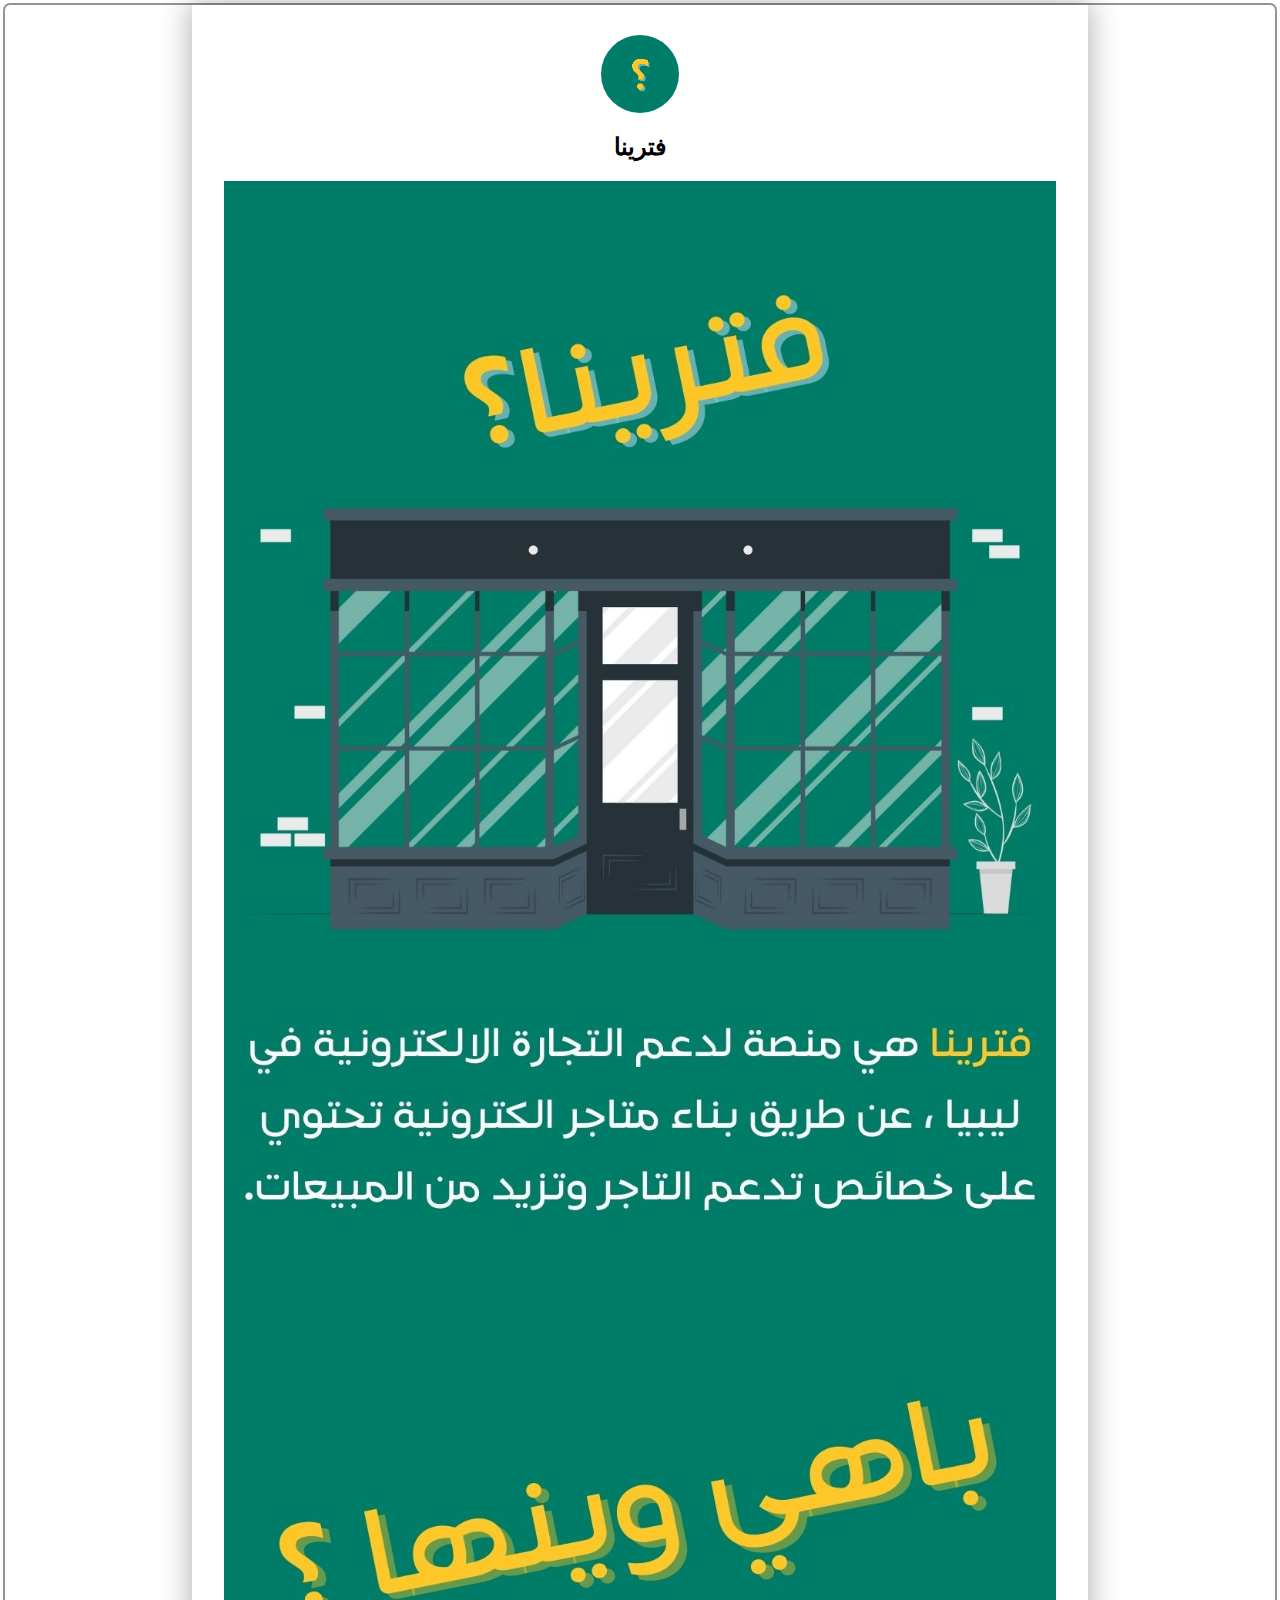
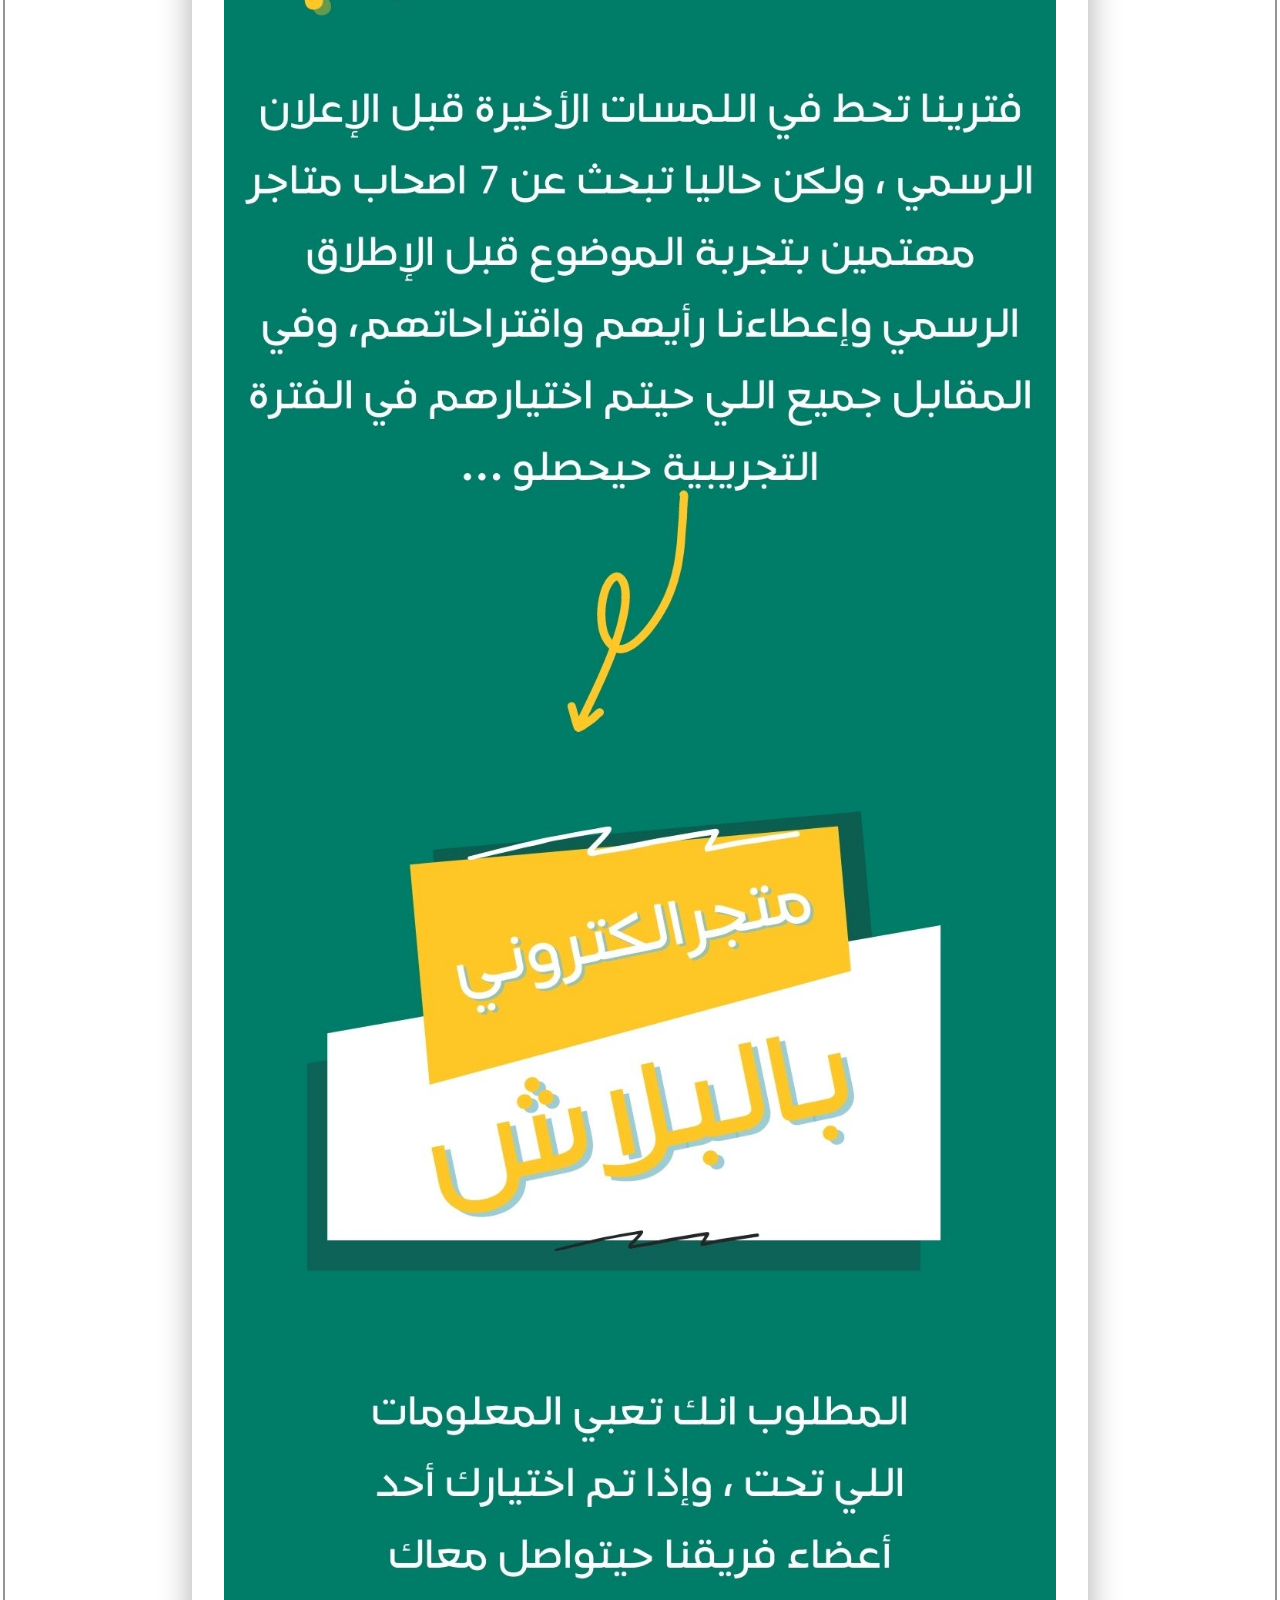
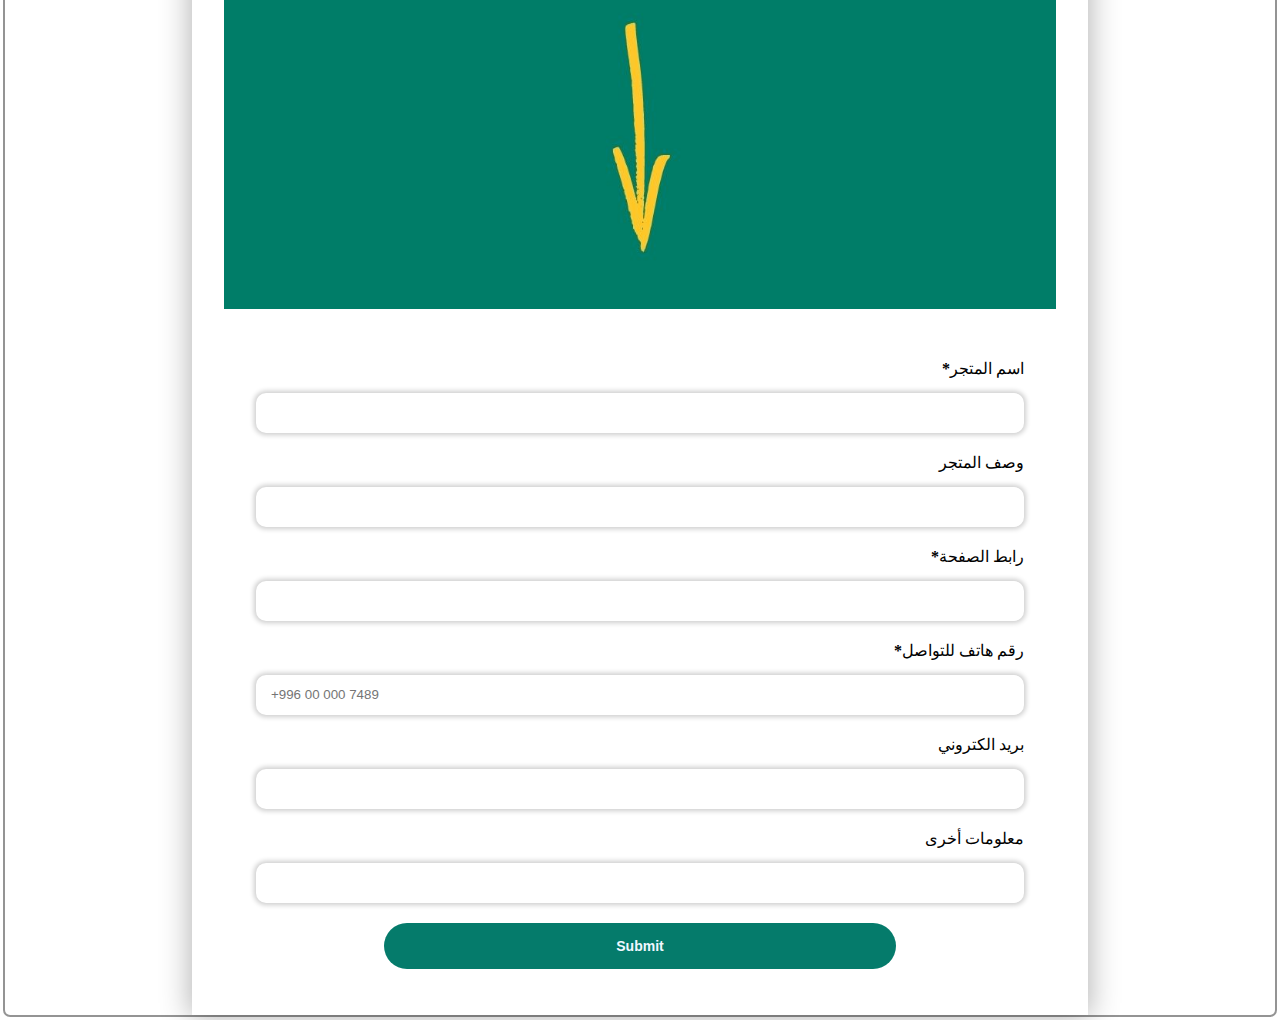
==== index.html @ bf94ed8f "width scale changed" ====
<html dir="rtl" lang="ar">
	<head>
		<meta charset="UTF-8" />
		<meta http-equiv="X-UA-Compatible" content="IE=edge" />
		<meta name="viewport" content="width=device-width, initial-scale=1.0" />
		<link rel="stylesheet" href="form.css" />
		<!-- <script src="form.js"></script> -->
		<title>from</title>
	</head>
	<body>
		<div class="general-layout">
			<div class="main-container">
				<img
					src="./resources/form-avatar.png"
					width="78px"
					alt="question-mark-image"
				/>
				<h2>فترينا</h2>
				<img
					src="./resources/سهّل حياة زبونك (3).jpg"
					id="about-image"
					alt="vitrina-about"
				/>
				<div class="form-container">
					<form id="store-form">
						<label for="store-name">اسم المتجر*</label><br />
						<input
							type="text"
							id="store-name"
							name="store-name"
							required
						/><br />

						<label for="store-description">وصف المتجر</label><br />
						<input
							type="text"
							id="store-description"
							name="store-description"
						/><br />

						<label for="store-link">رابط الصفحة*</label><br />
						<input
							type="text"
							id="store-link"
							name="store-link"
							required
						/><br />

						<label for="contact-number">رقم هاتف للتواصل*</label><br />
						<input
							type="tel"
							id="contact-number"
							name="contact-number"
							pattern="[+]{1}[0-9]{11,14}"
							placeholder="+996 00 000 7489"
							required
						/><br />

						<label for="Email">بريد الكتروني</label><br />
						<input type="text" id="Email" name="Email" /><br />

						<label for="other-info">معلومات أخرى</label><br />
						<input type="text" id="other-info" name="other-info" /><br />
						<div class="form-button-container">
							<button type="submit">Submit</button>
						</div>
					</form>
				</div>
			</div>
		</div>
	</body>
	<script src="index.js"></script>
</html>
---- form.css ----
body {
	margin: 0;
	padding: 0;
}

.general-layout {
	margin: 5px;
	border-radius: 5px;
	max-width: calc(100vw - 10px);
	min-height: calc(100vh - 10px);
	min-width: calc(100vw - 30px);
	box-shadow: 0px 0px 0px 2px rgba(0, 0, 0, 0.42);
	-webkit-box-shadow: 0px 0px 0px 2px rgba(0, 0, 0, 0.42);
	-moz-box-shadow: 0px 0px 0px 2px rgba(0, 0, 0, 0.42);
	display: flex;
	justify-content: center;
	align-items: center;
}

.main-container {
	width: 70vw;
	display: flex;
	flex-direction: column;
	justify-content: center;
	align-items: center;

	box-shadow: 0px 0px 28px 2px rgba(0, 0, 0, 0.3);
	-webkit-box-shadow: 0px 0px 28px 2px rgba(0, 0, 0, 0.3);
	-moz-box-shadow: 0px 0px 28px 2px rgba(0, 0, 0, 0.3);
	padding: 30px 0;
}

.main-container img:first-child {
	border-radius: 50%;
}
#about-image {
	width: 65vw;
}

.form-container {
	margin-top: 50px;
	width: 60vw;
}

.form-button-container {
	width: 100%;
	display: flex;
	flex-direction: column;
	justify-content: center;
	align-items: center;
}
.form-button-container button {
	border-radius: 25px;
	font-weight: 600;
	font-size: 14px;
}

.form-container form label {
	font-weight: 550;
}
.form-container form input {
	margin-bottom: 20px;
	margin-top: 15px;
	width: 100%;
	padding: 5px 15px;
	height: 40px;
	border: none;
	box-shadow: 0px 0px 5px 2px rgba(0, 0, 0, 0.2);
	-webkit-box-shadow: 0px 0px 5px 2px rgba(0, 0, 0, 0.2);
	-moz-box-shadow: 0px 0px 5px 2px rgba(0, 0, 0, 0.2);
	border-radius: 10px;
}

.form-container button {
	color: aliceblue;
	background-color: #057b6b;
	width: 40vw;
	padding: 15px 0;
	align-self: center;
	border: none;
}
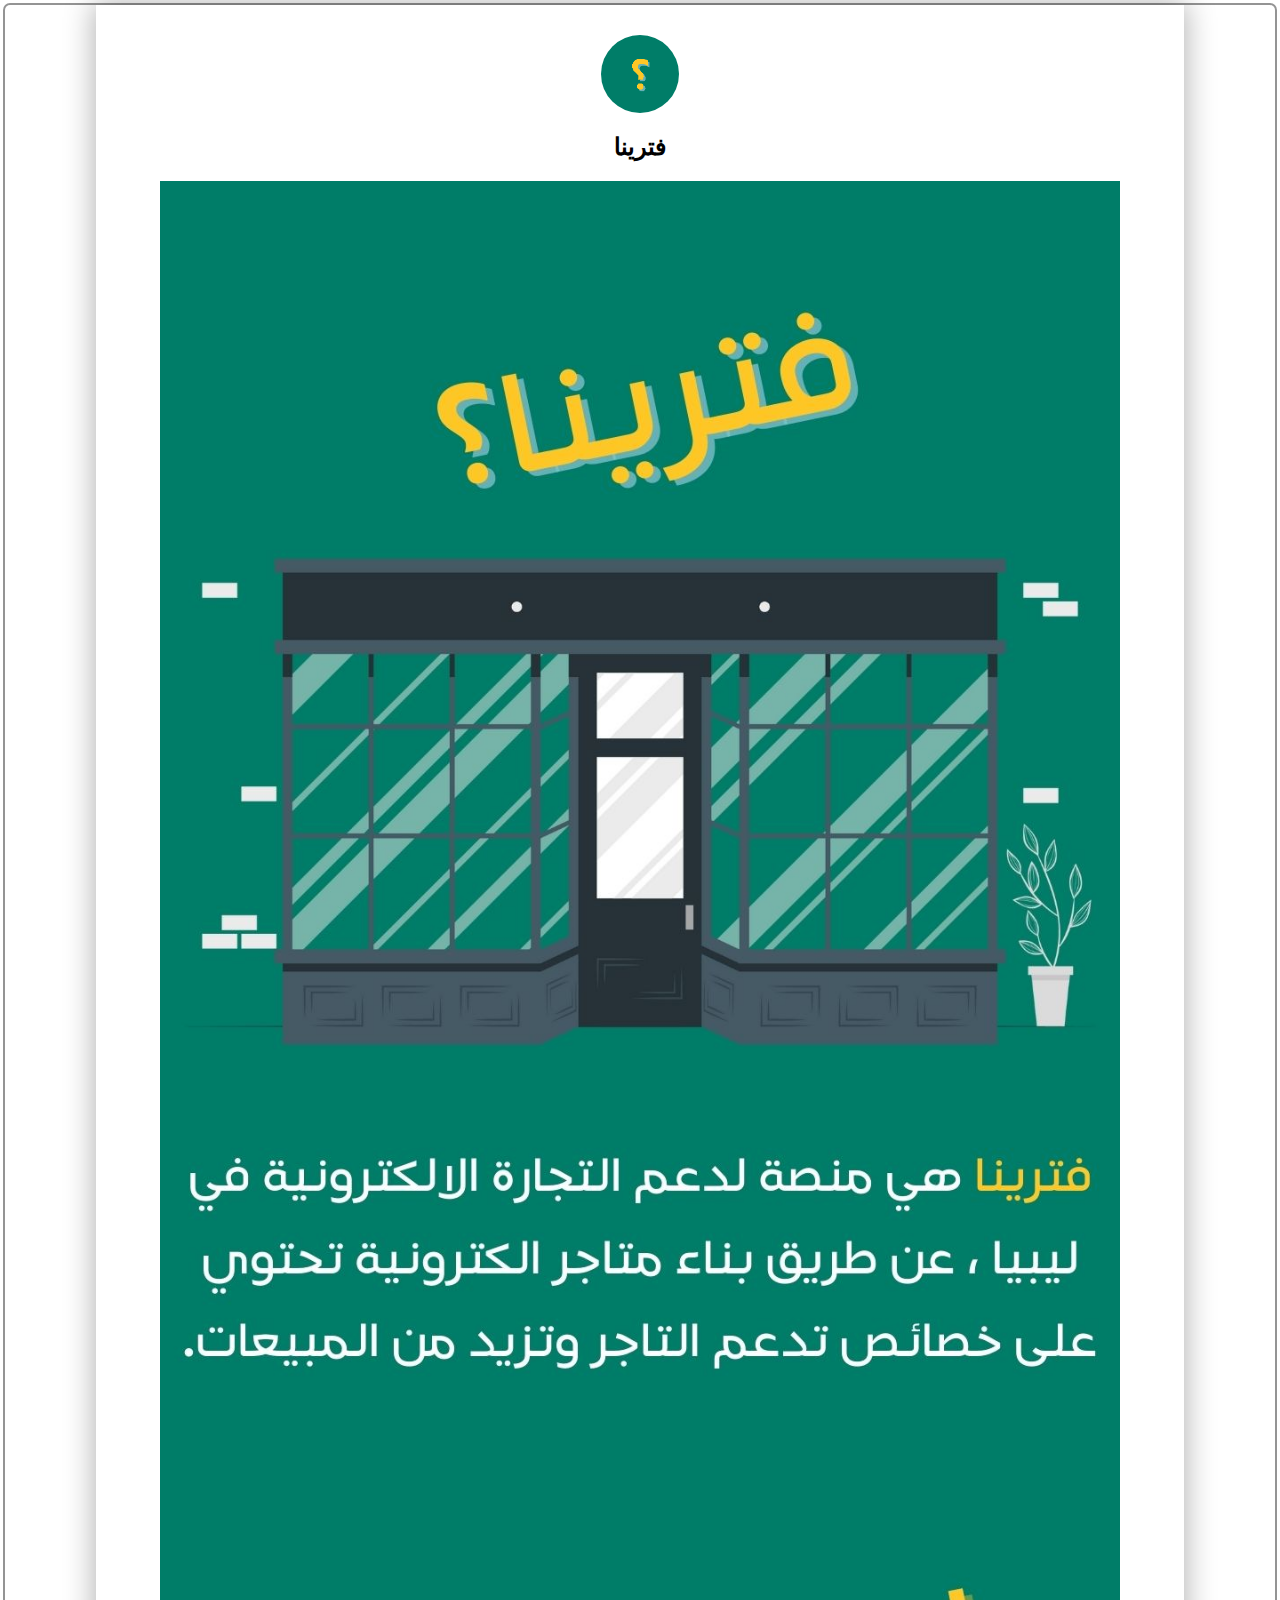
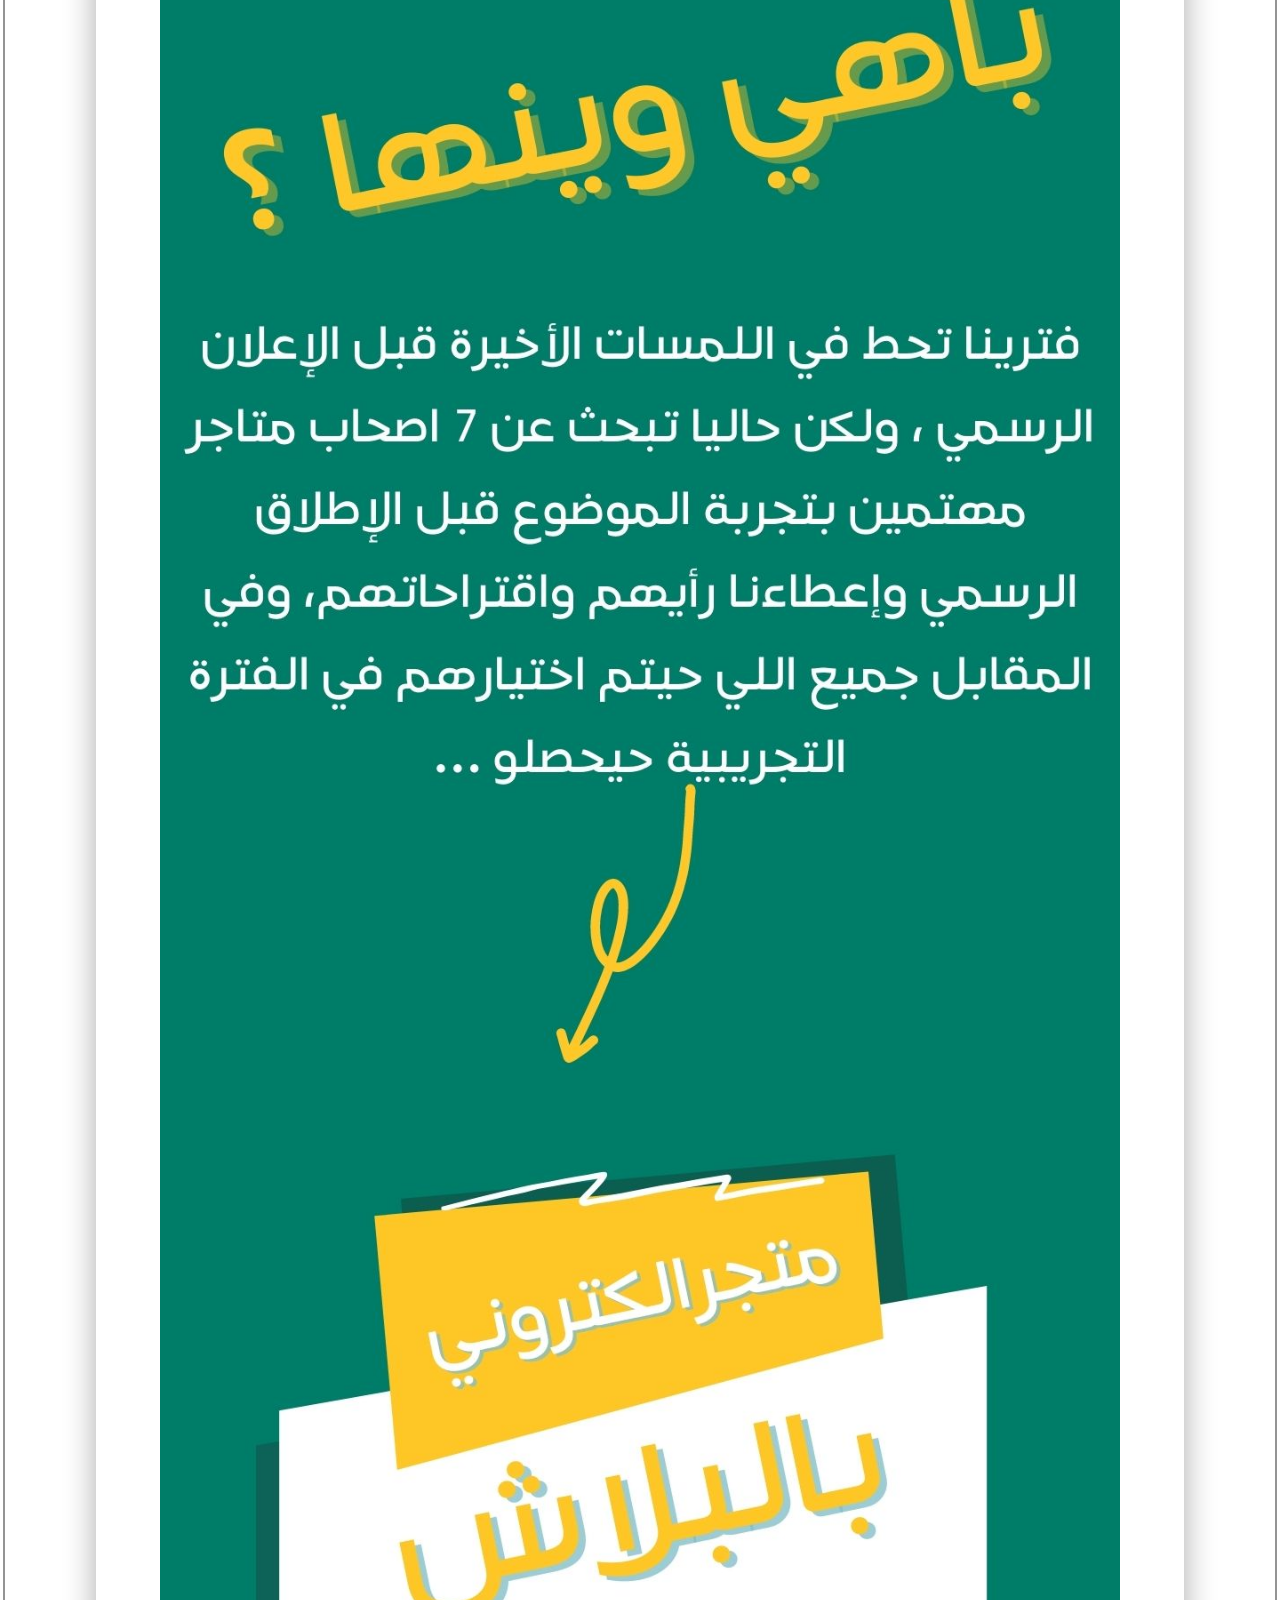
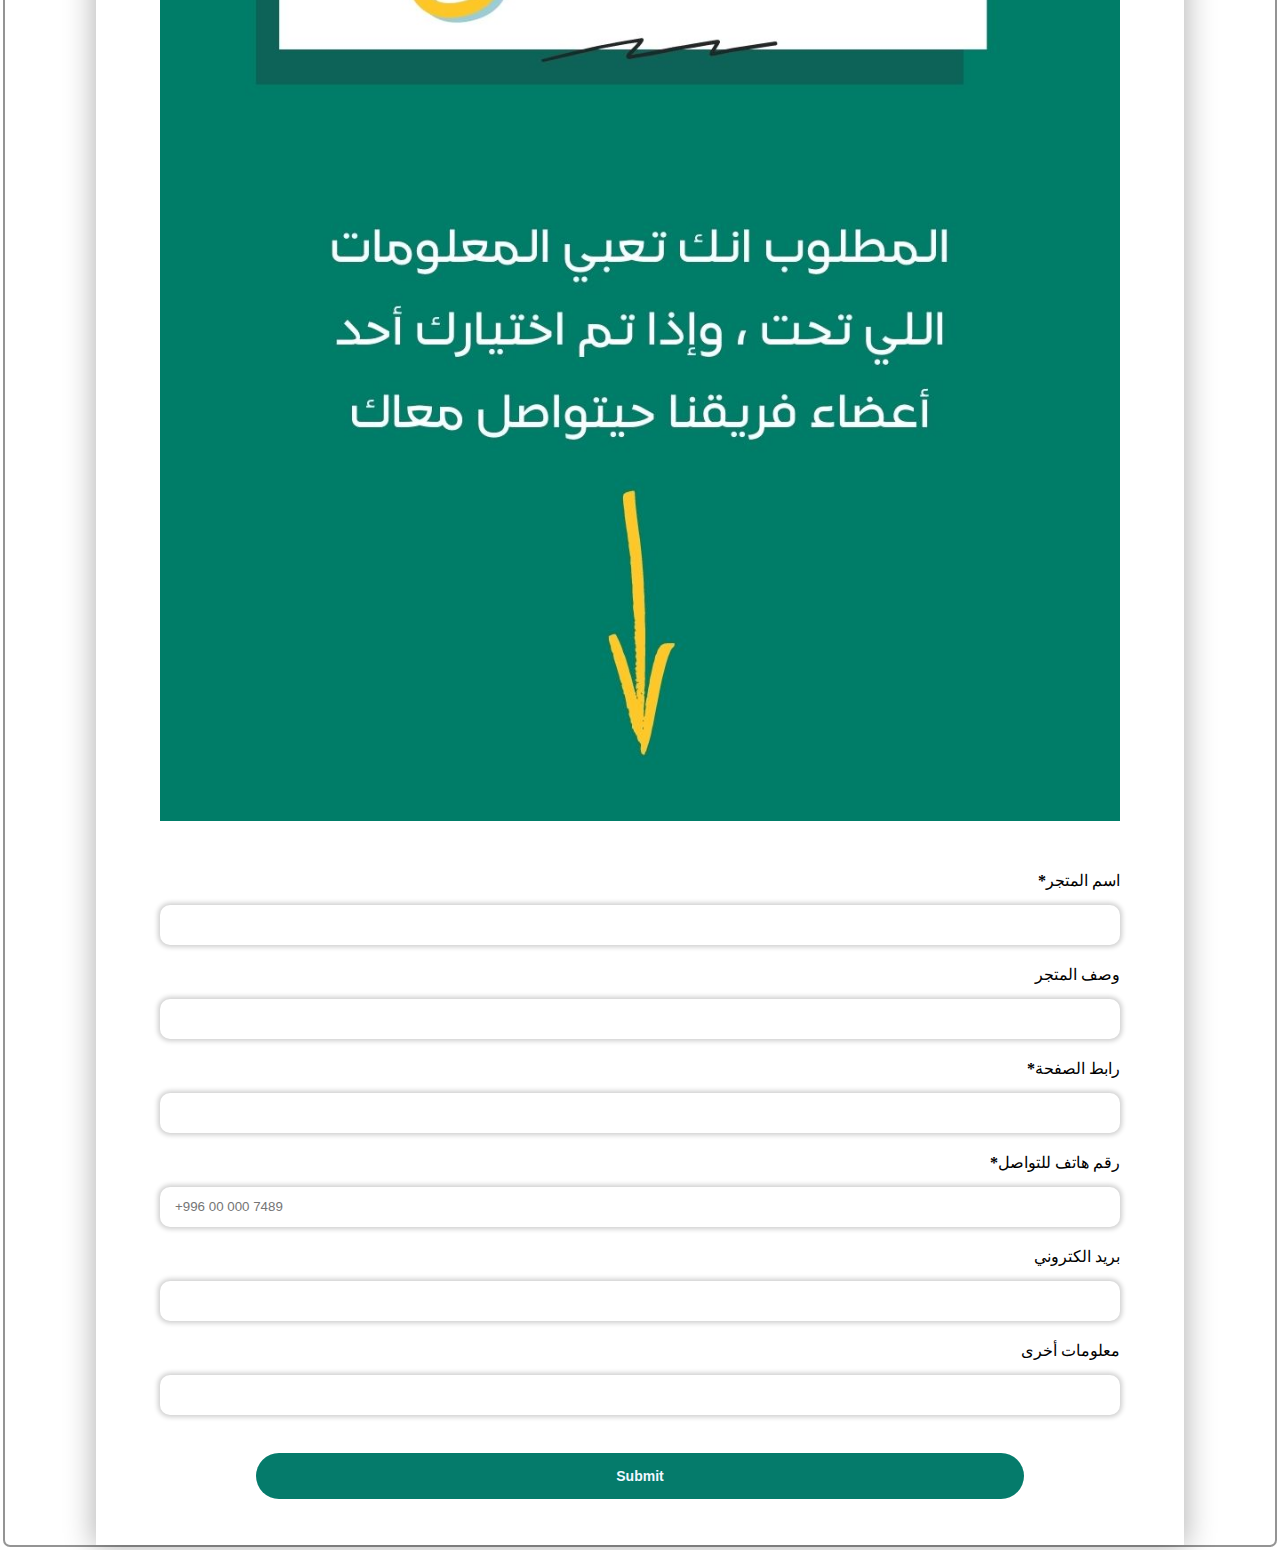
==== commit 78b15b42: "document name changed" ====
--- a/index.html
+++ b/index.html
@@ -5,7 +5,7 @@
 		<meta name="viewport" content="width=device-width, initial-scale=1.0" />
 		<link rel="stylesheet" href="form.css" />
 		<!-- <script src="form.js"></script> -->
-		<title>from</title>
+		<title>Form</title>
 	</head>
 	<body>
 		<div class="general-layout">
--- a/form.css
+++ b/form.css
@@ -18,7 +18,7 @@
 }
 
 .main-container {
-	width: 70vw;
+	width: 85vw;
 	display: flex;
 	flex-direction: column;
 	justify-content: center;
@@ -34,17 +34,18 @@
 	border-radius: 50%;
 }
 #about-image {
-	width: 65vw;
+	width: 75vw;
 }
 
 .form-container {
 	margin-top: 50px;
-	width: 60vw;
+	width: 75vw;
 }
 
 .form-button-container {
 	width: 100%;
 	display: flex;
+	padding-top: 2vh;
 	flex-direction: column;
 	justify-content: center;
 	align-items: center;
@@ -74,7 +75,7 @@
 .form-container button {
 	color: aliceblue;
 	background-color: #057b6b;
-	width: 40vw;
+	width: 60vw;
 	padding: 15px 0;
 	align-self: center;
 	border: none;
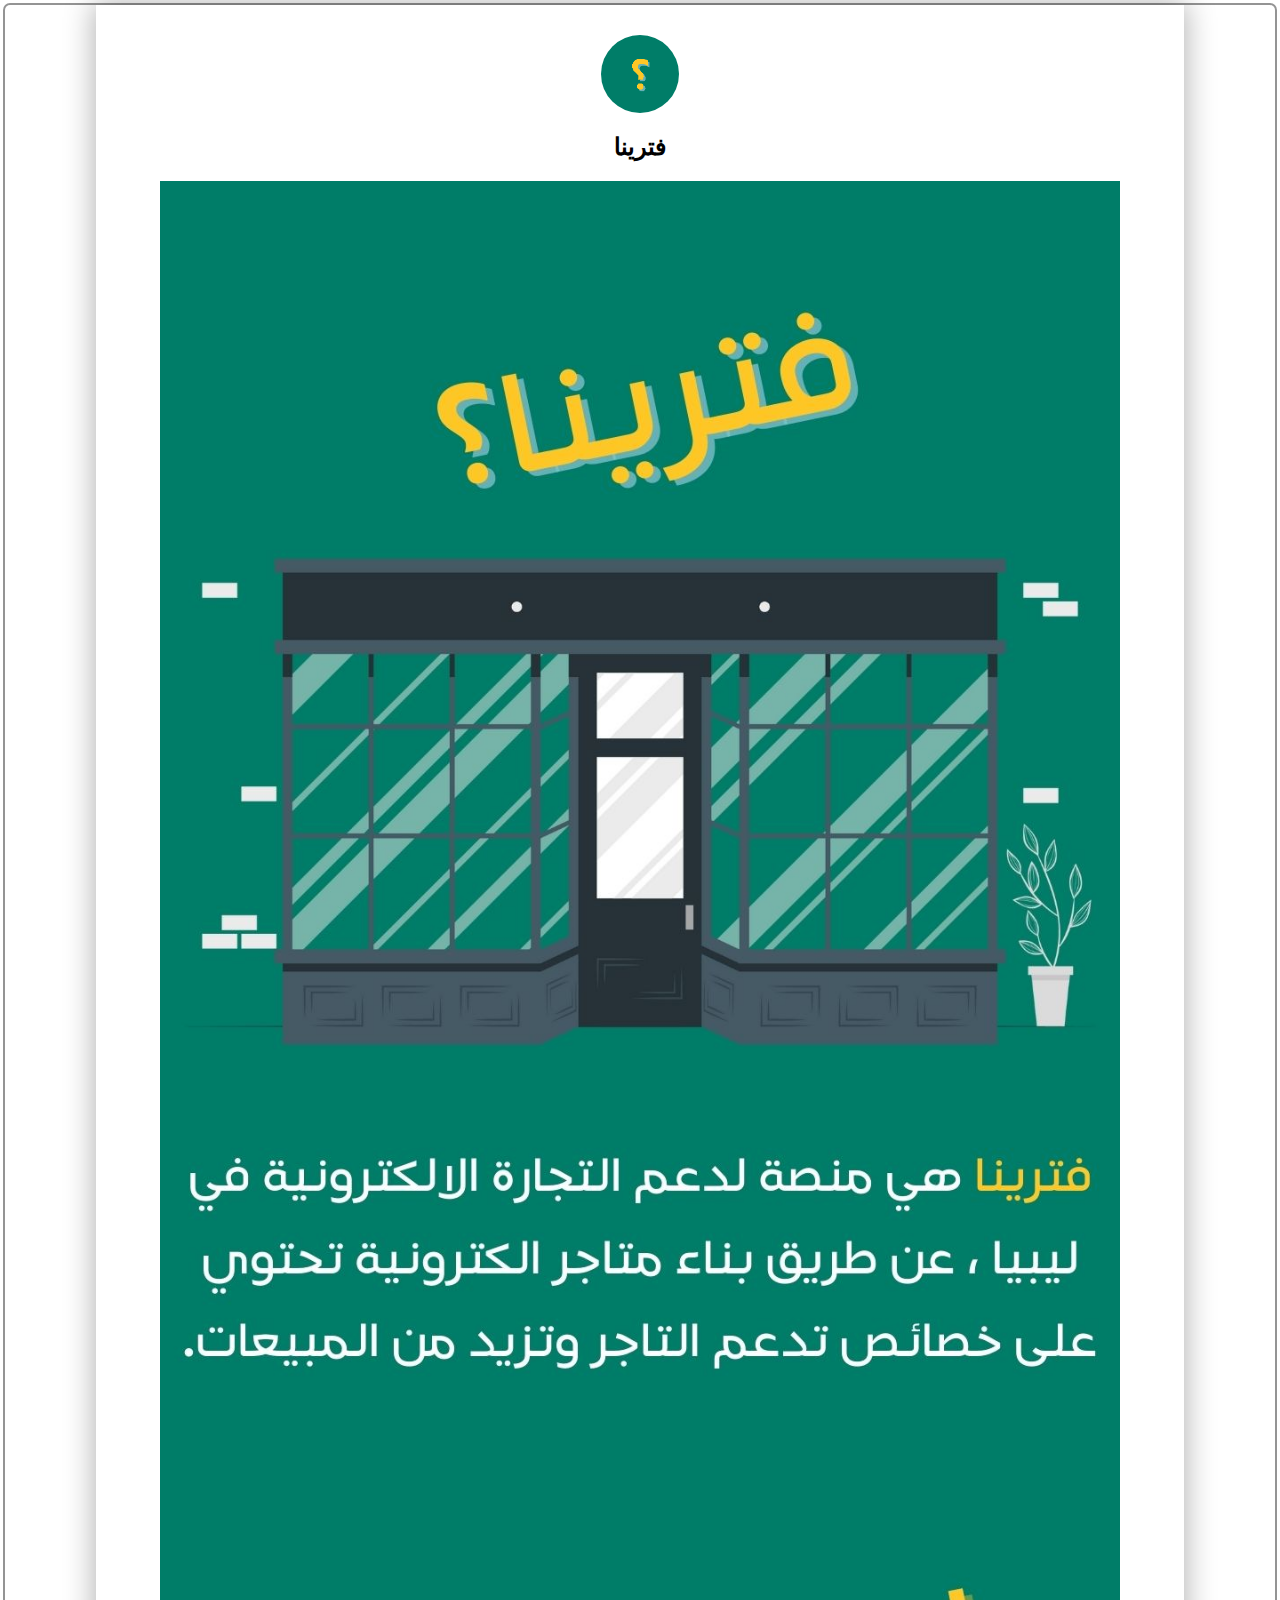
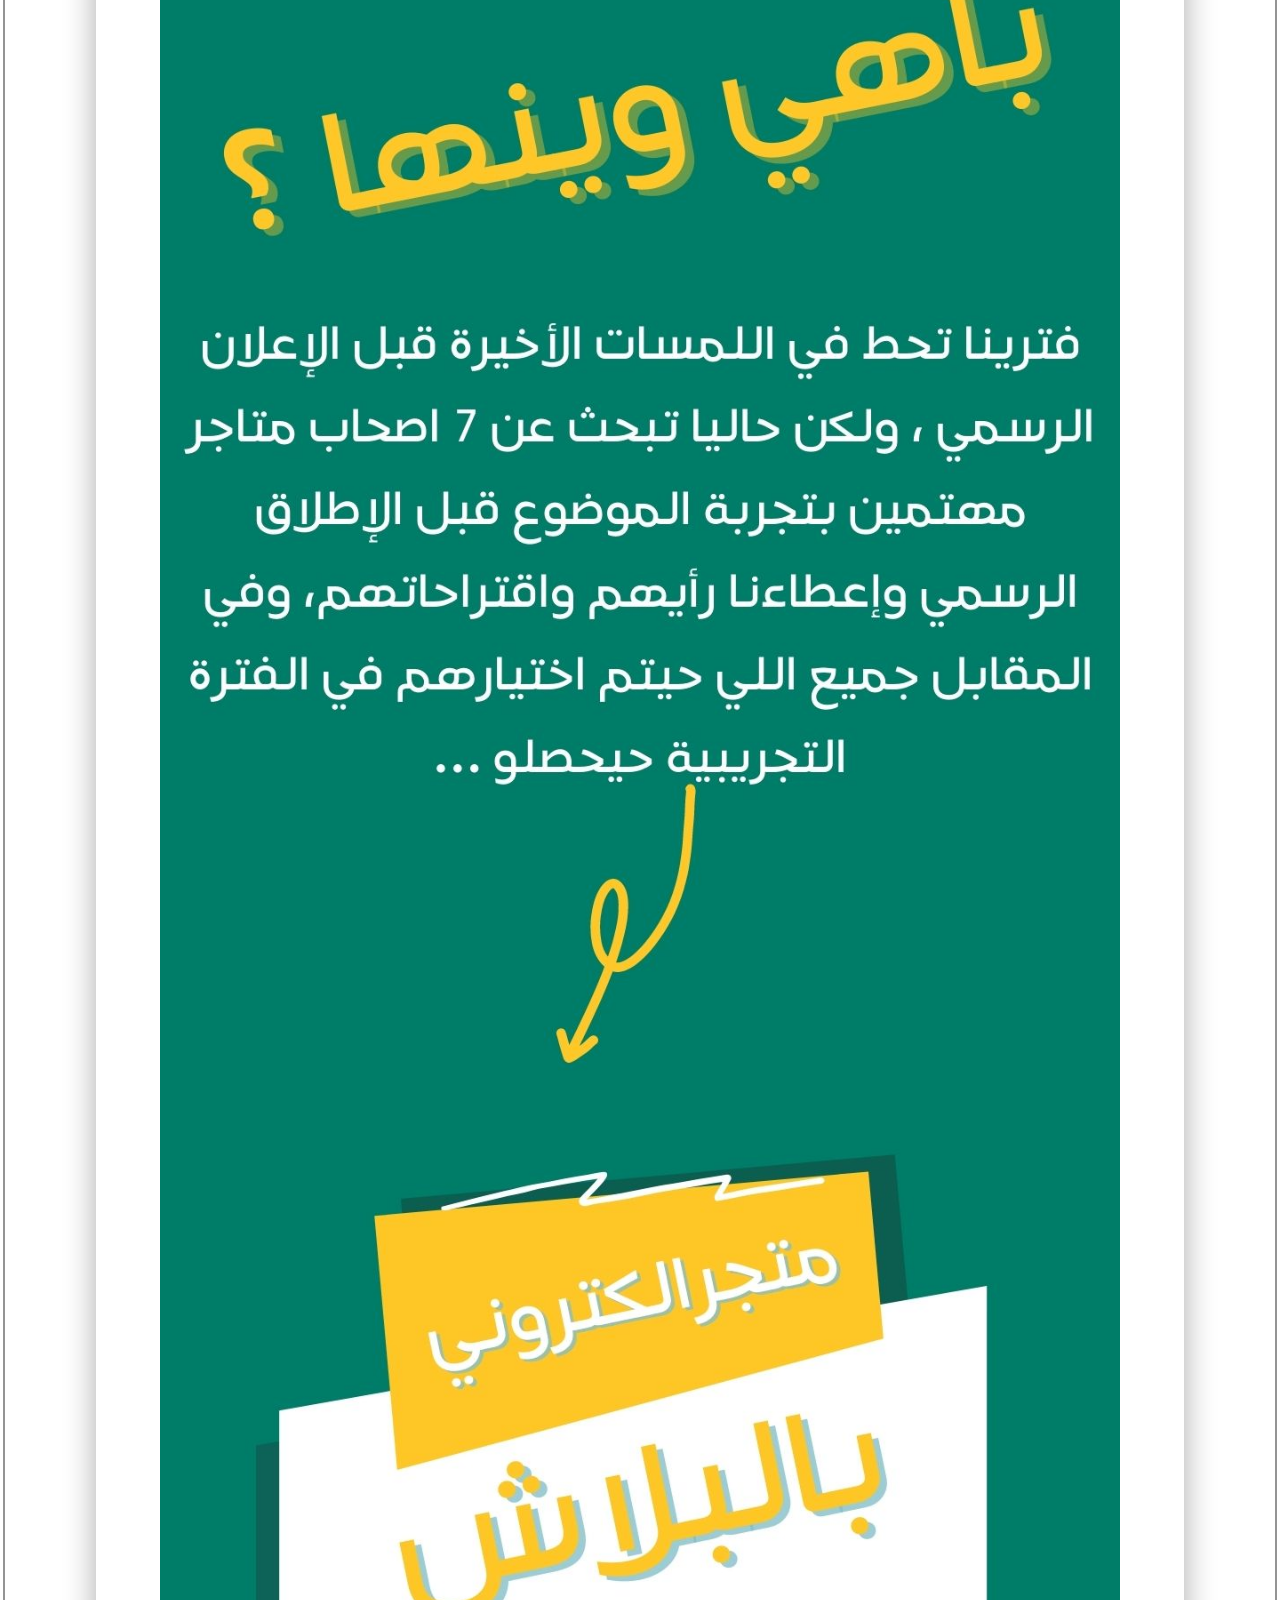
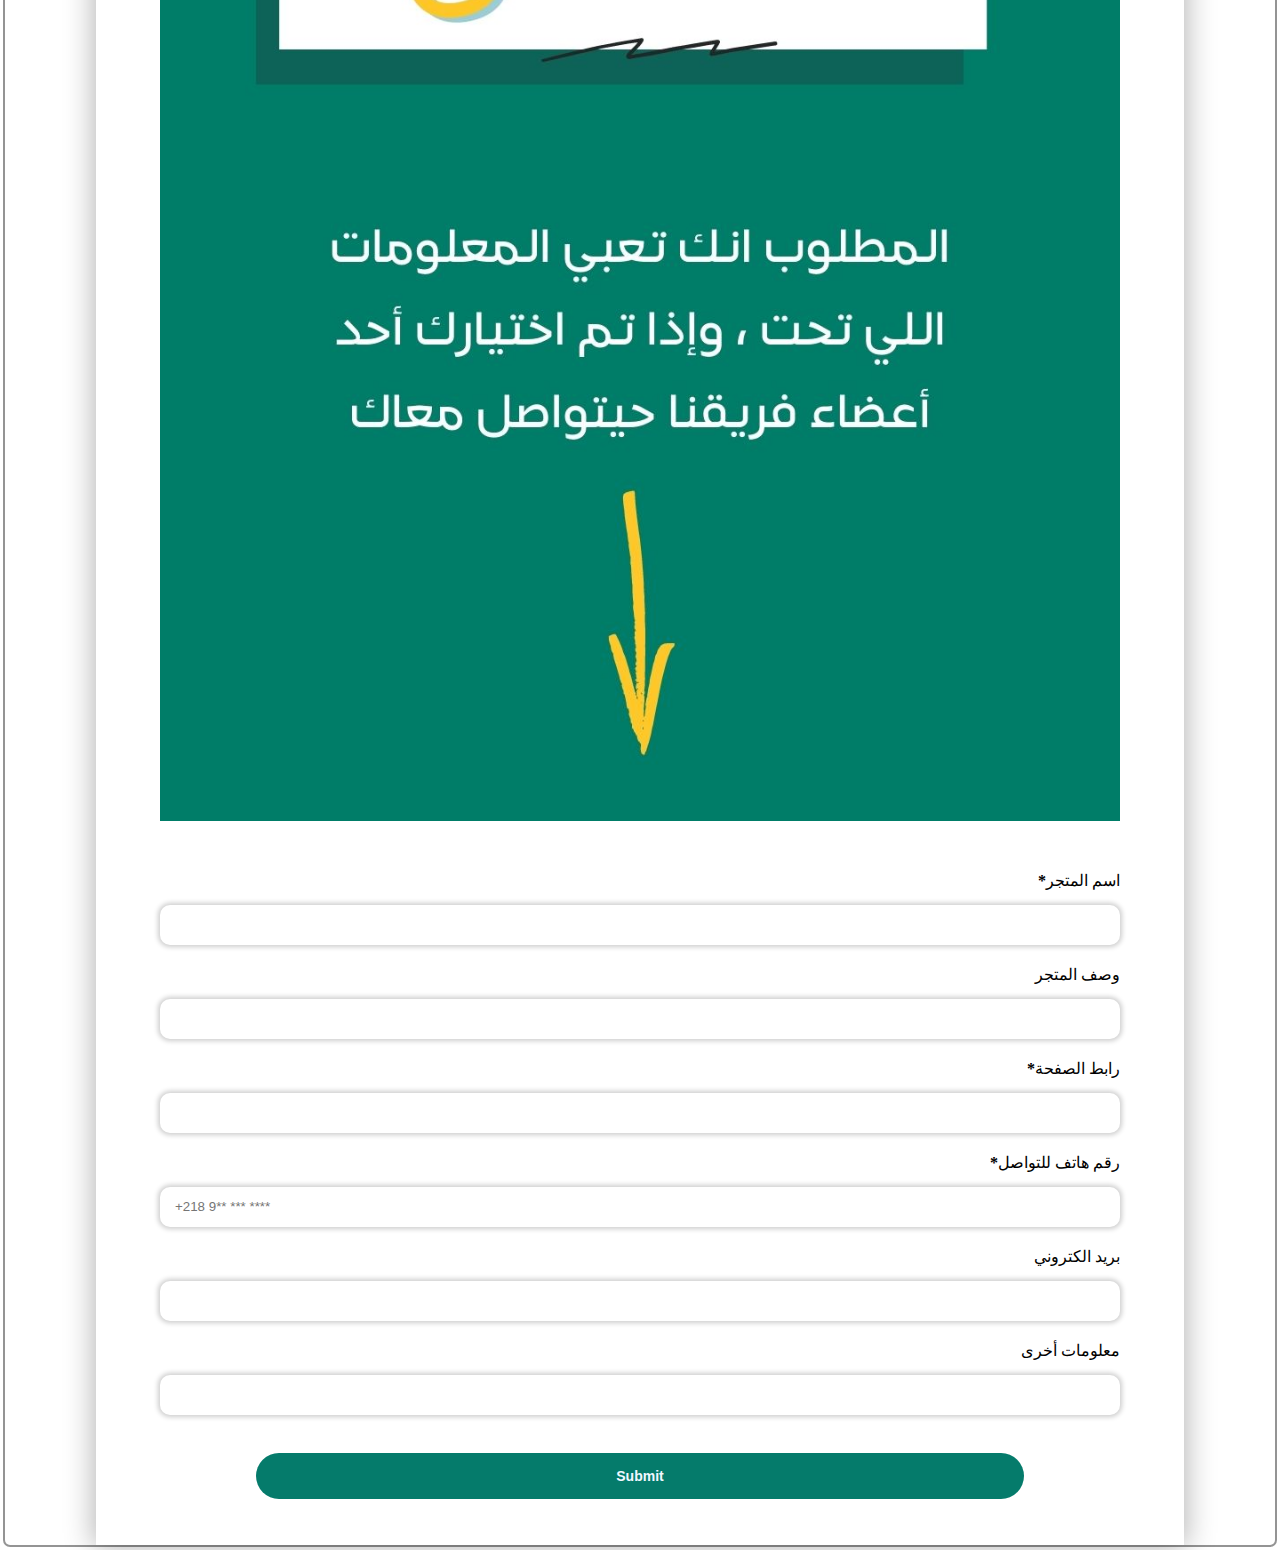
==== commit 88d1f495: "phone number placeholder changed" ====
--- a/index.html
+++ b/index.html
@@ -52,7 +52,7 @@
 							id="contact-number"
 							name="contact-number"
 							pattern="[+]{1}[0-9]{11,14}"
-							placeholder="+996 00 000 7489"
+							placeholder="+218 9** *** ****"
 							required
 						/><br />
 
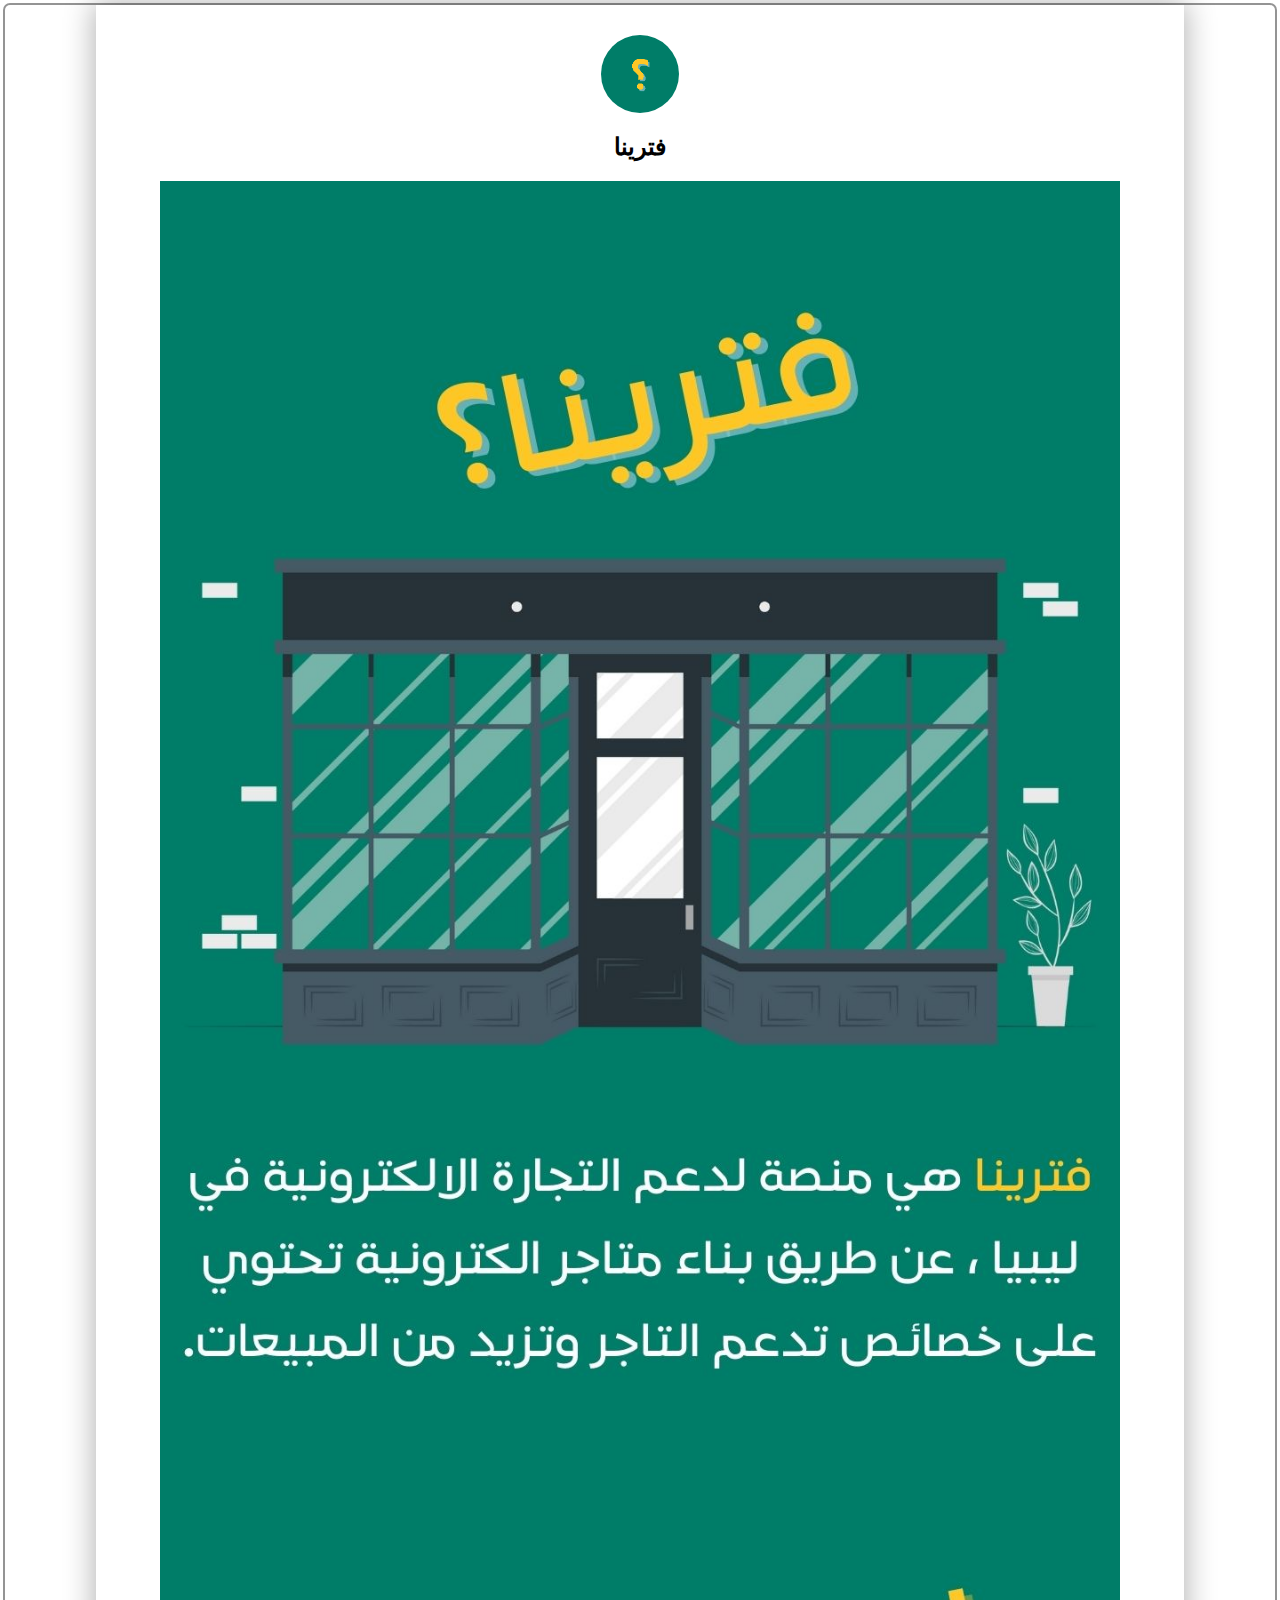
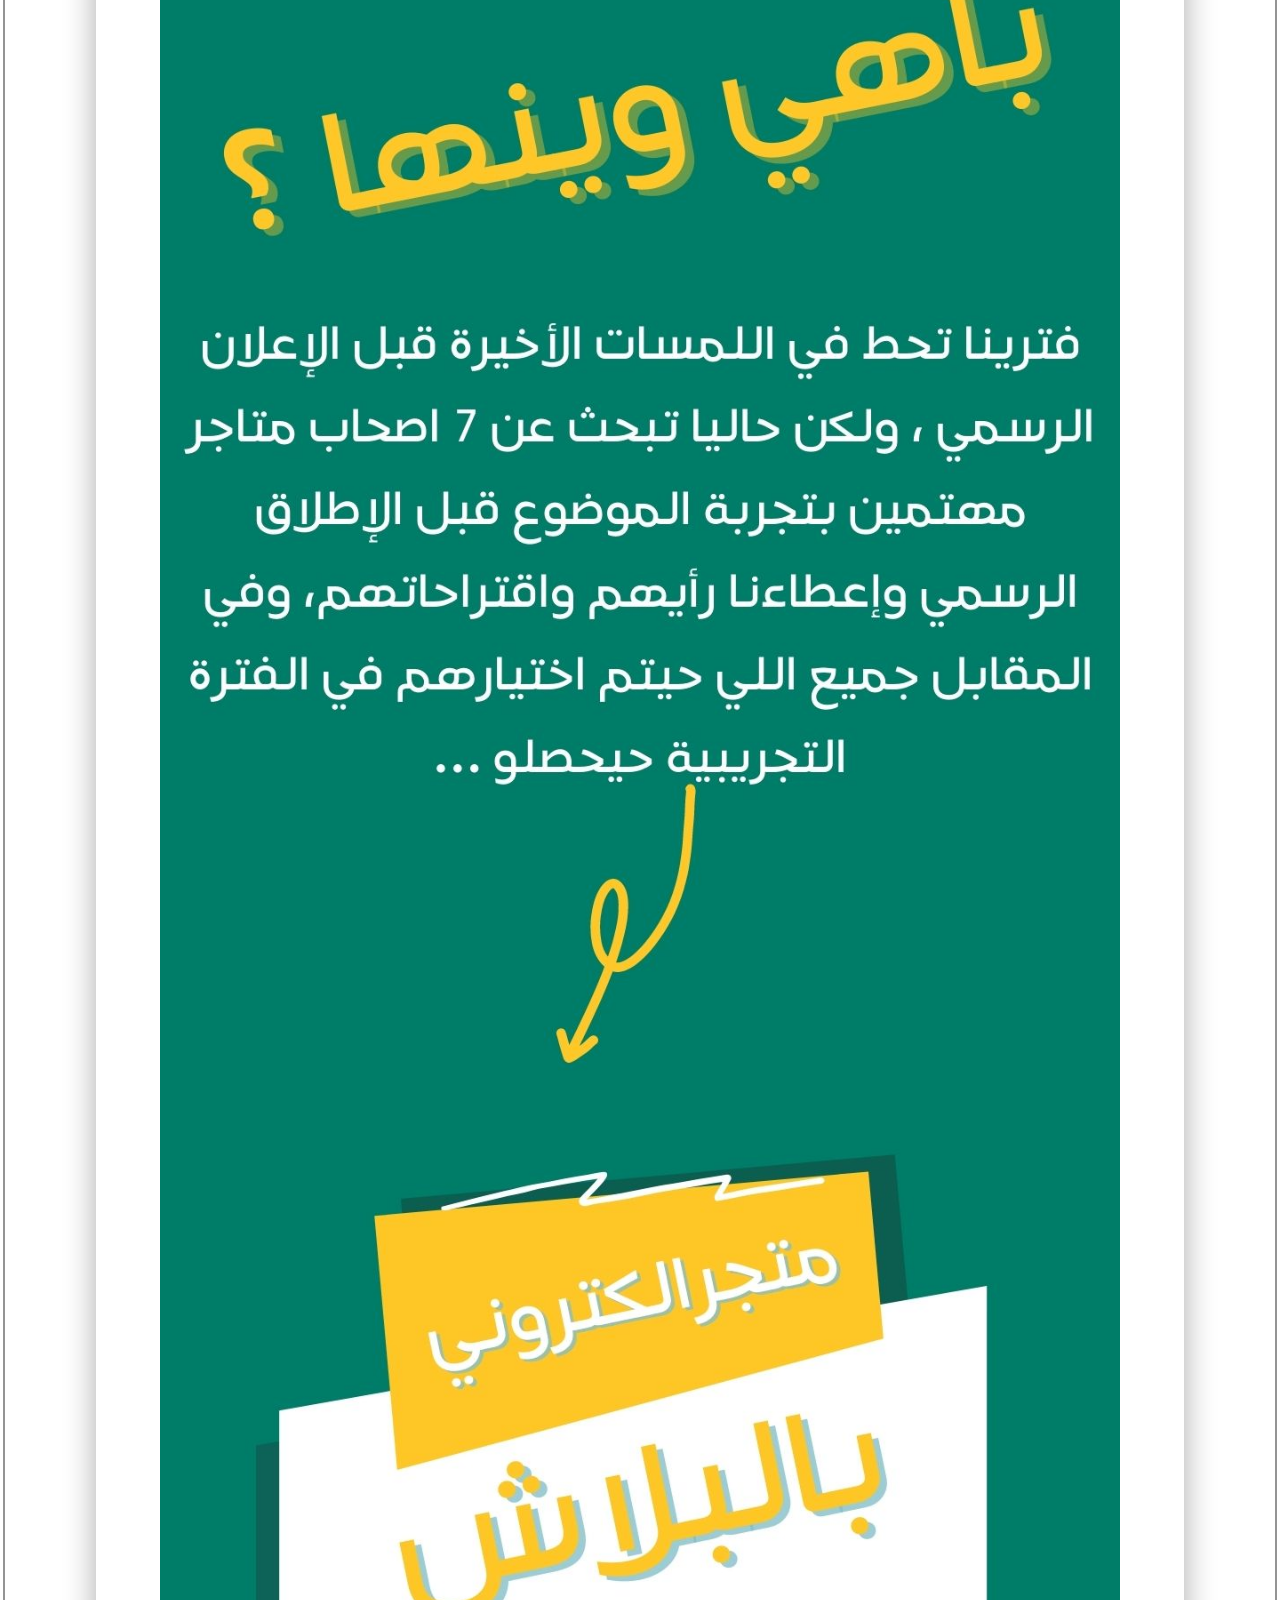
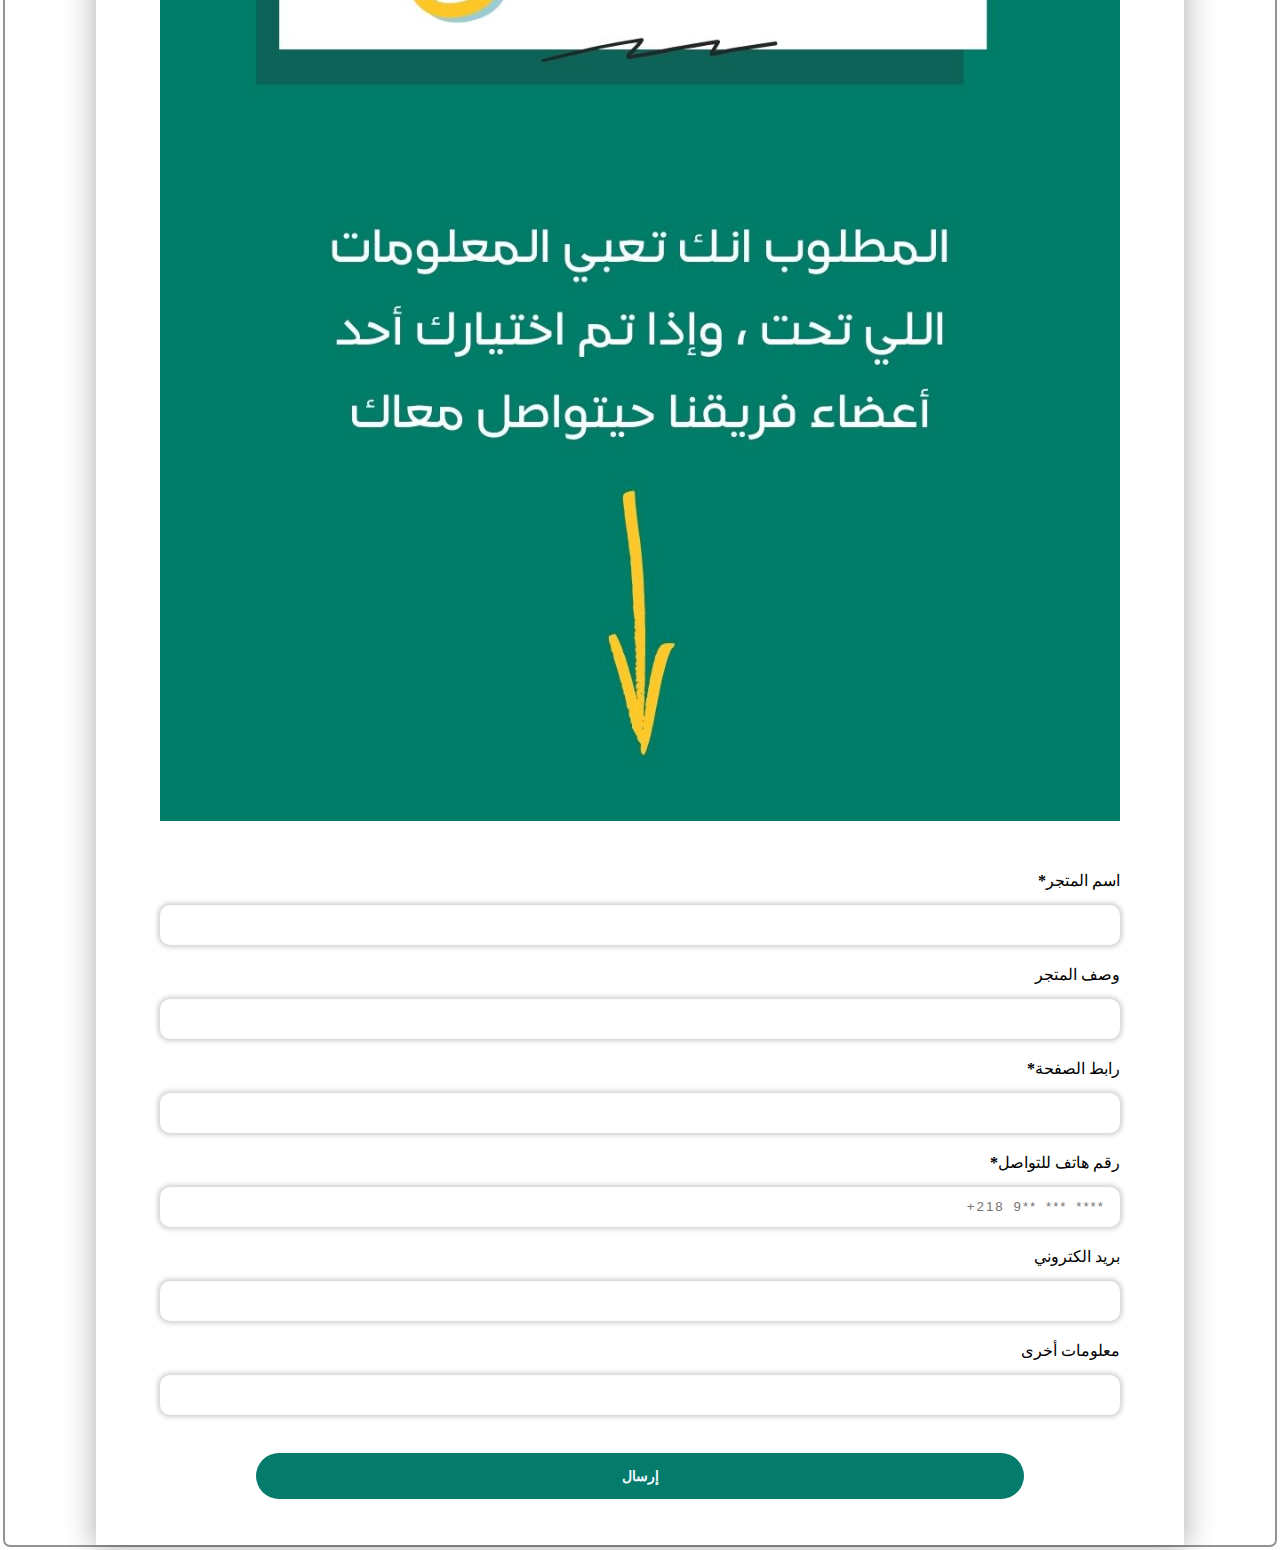
==== commit 7baf8cb6: "submit button double click bug fixed + phone number format edited" ====
--- a/index.html
+++ b/index.html
@@ -51,8 +51,9 @@
 							type="tel"
 							id="contact-number"
 							name="contact-number"
-							pattern="[+]{1}[0-9]{11,14}"
+							pattern="[+]{1}[0-9]{3}\s[0-9]{3}\s[0-9]{3}\s[0-9]{4}"
 							placeholder="+218 9** *** ****"
+							dir="ltr"
 							required
 						/><br />
 
@@ -62,7 +63,7 @@
 						<label for="other-info">معلومات أخرى</label><br />
 						<input type="text" id="other-info" name="other-info" /><br />
 						<div class="form-button-container">
-							<button type="submit">Submit</button>
+							<button type="submit" id="submit-btn">إرسال</button>
 						</div>
 					</form>
 				</div>
--- a/form.css
+++ b/form.css
@@ -80,3 +80,16 @@
 	align-self: center;
 	border: none;
 }
+
+#contact-number {
+	text-align: end;
+}
+
+#contact-number::placeholder {
+	text-align: end;
+	word-spacing: 3px;
+	letter-spacing: 2px;
+}
+#contact-number:-ms-input-placeholder {
+	text-align: end;
+}
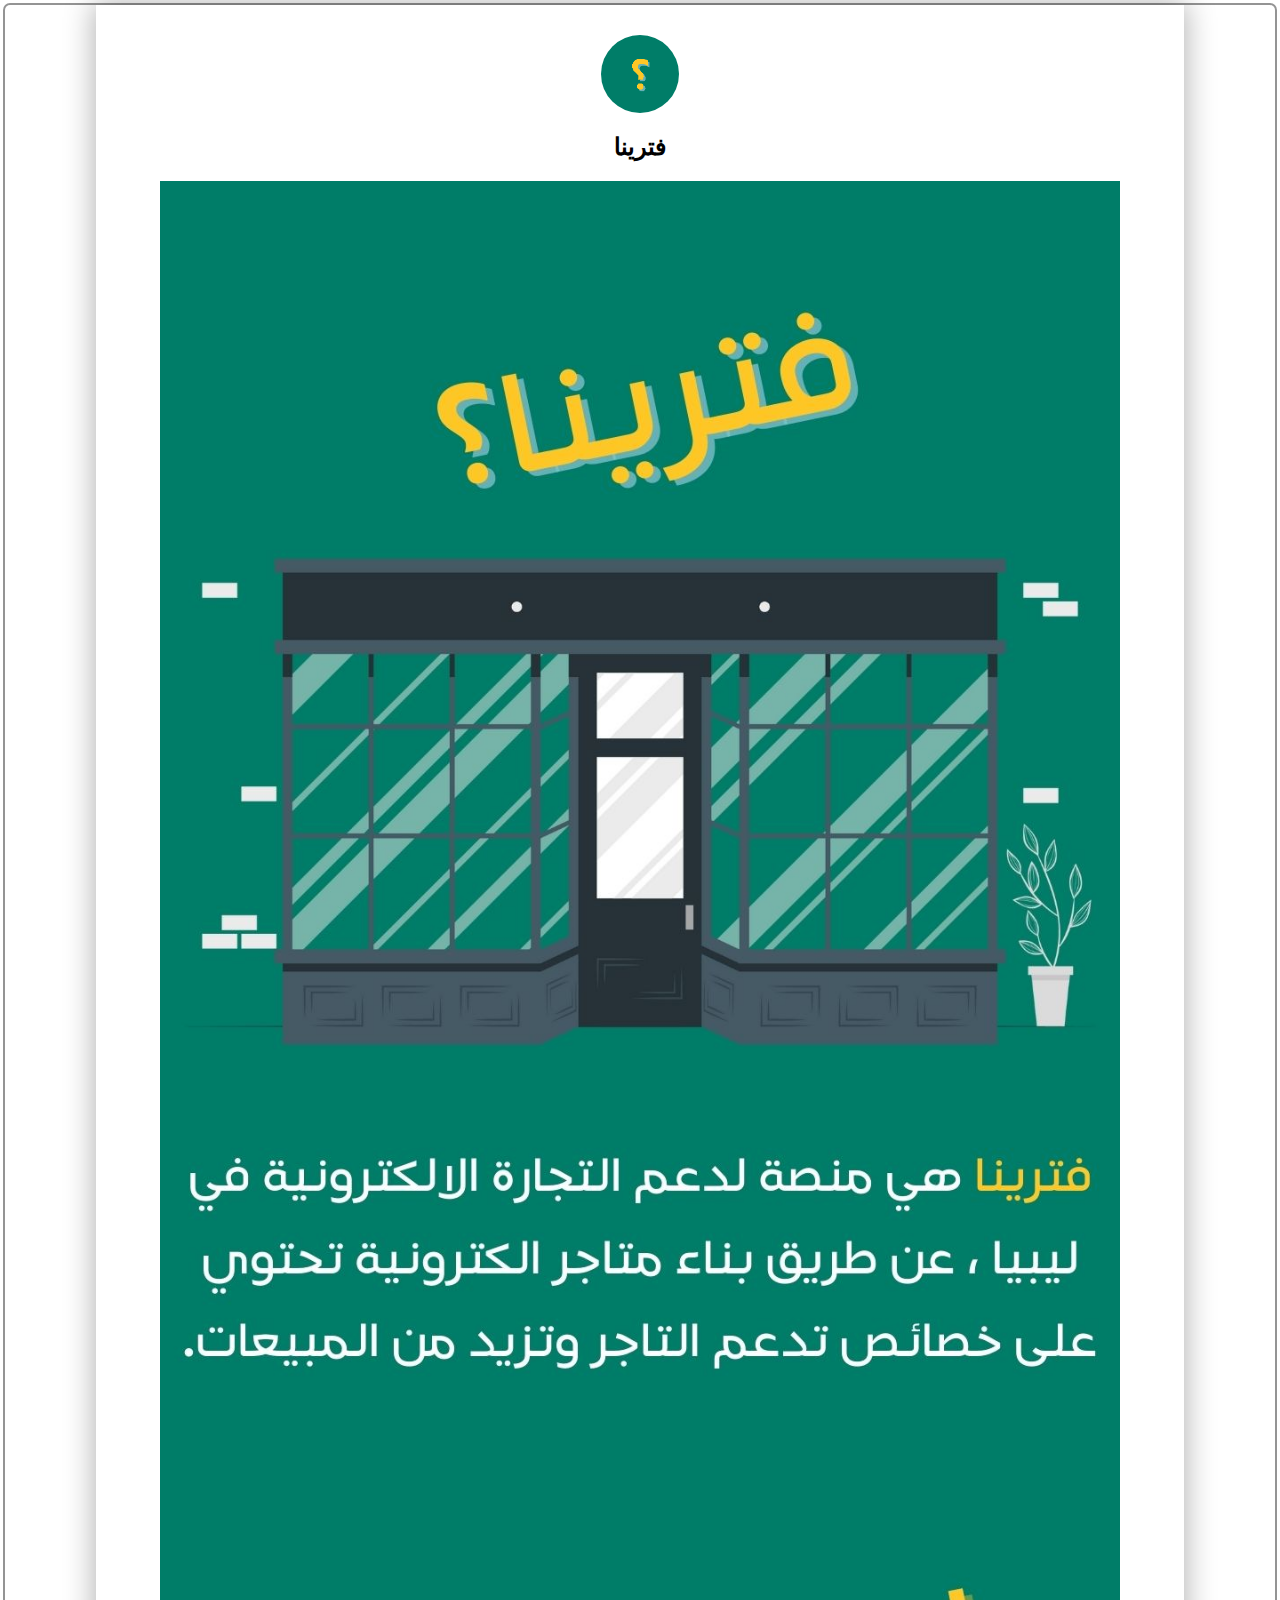
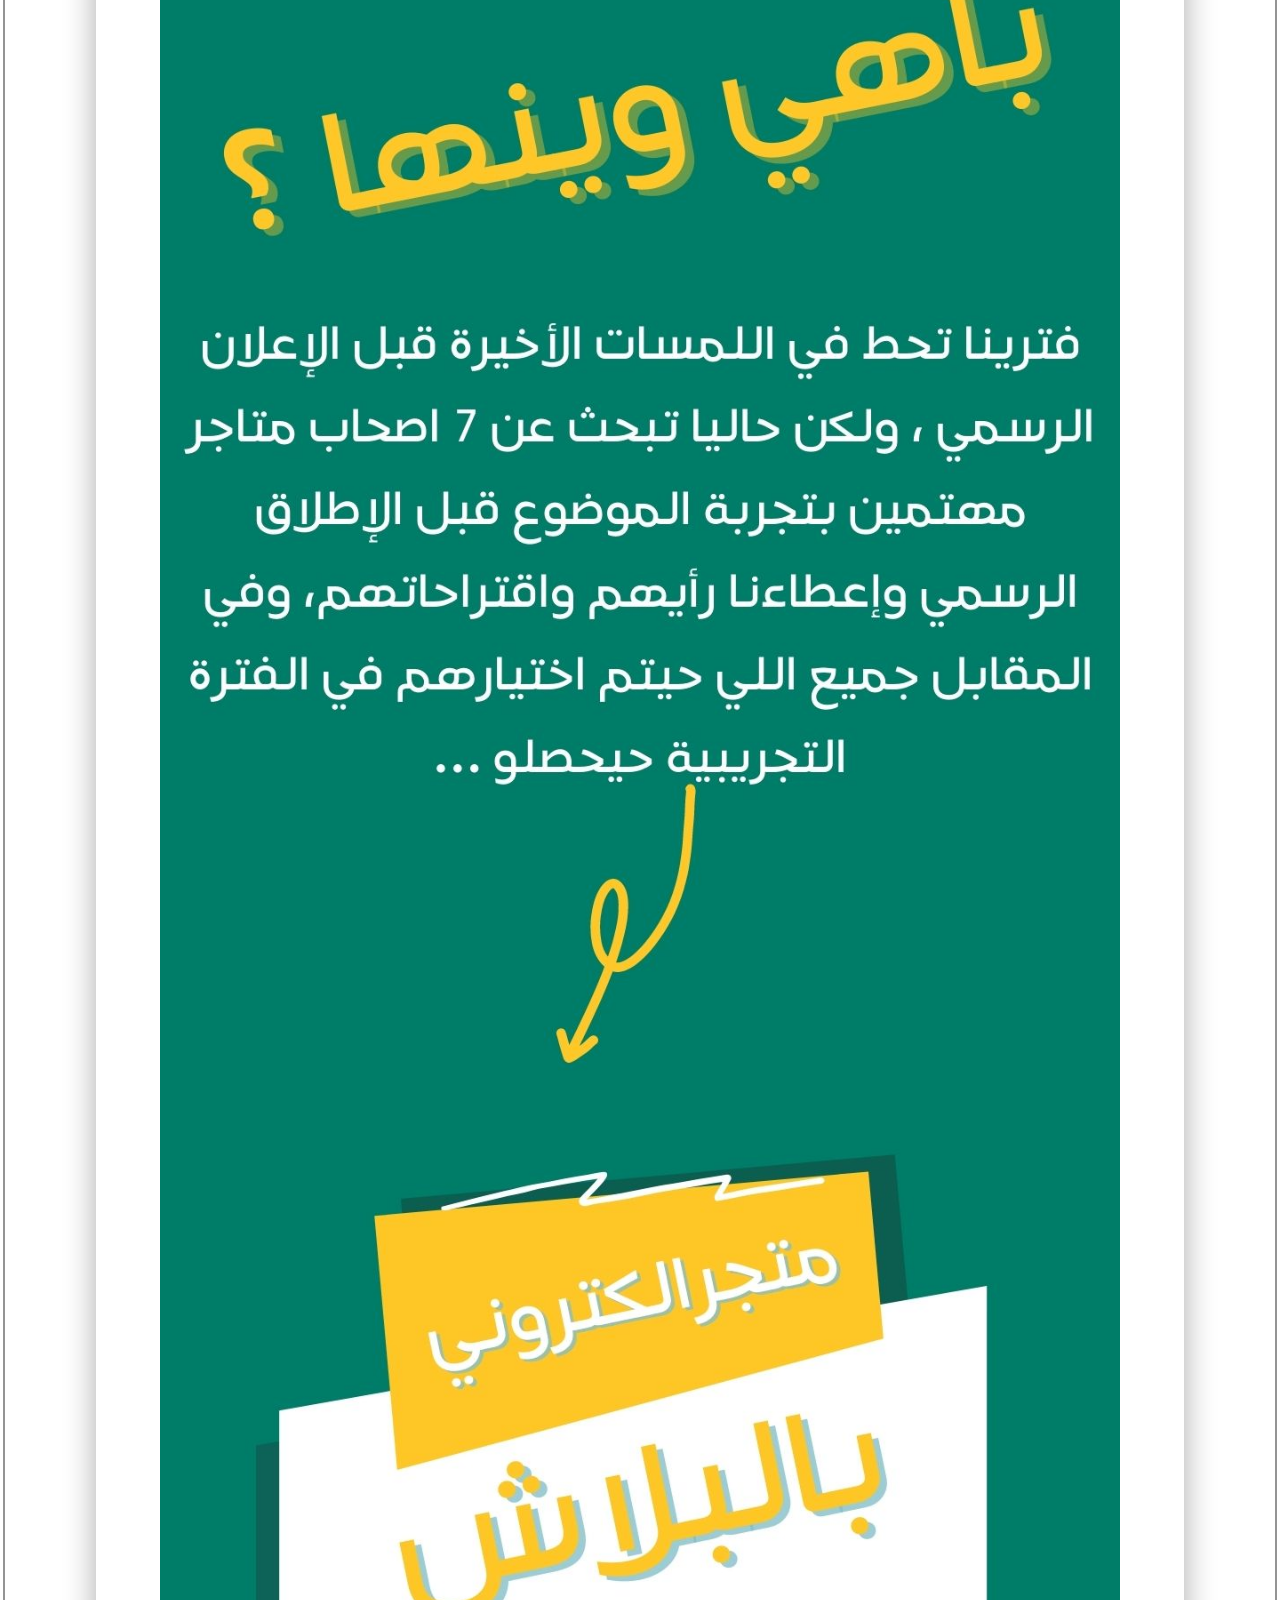
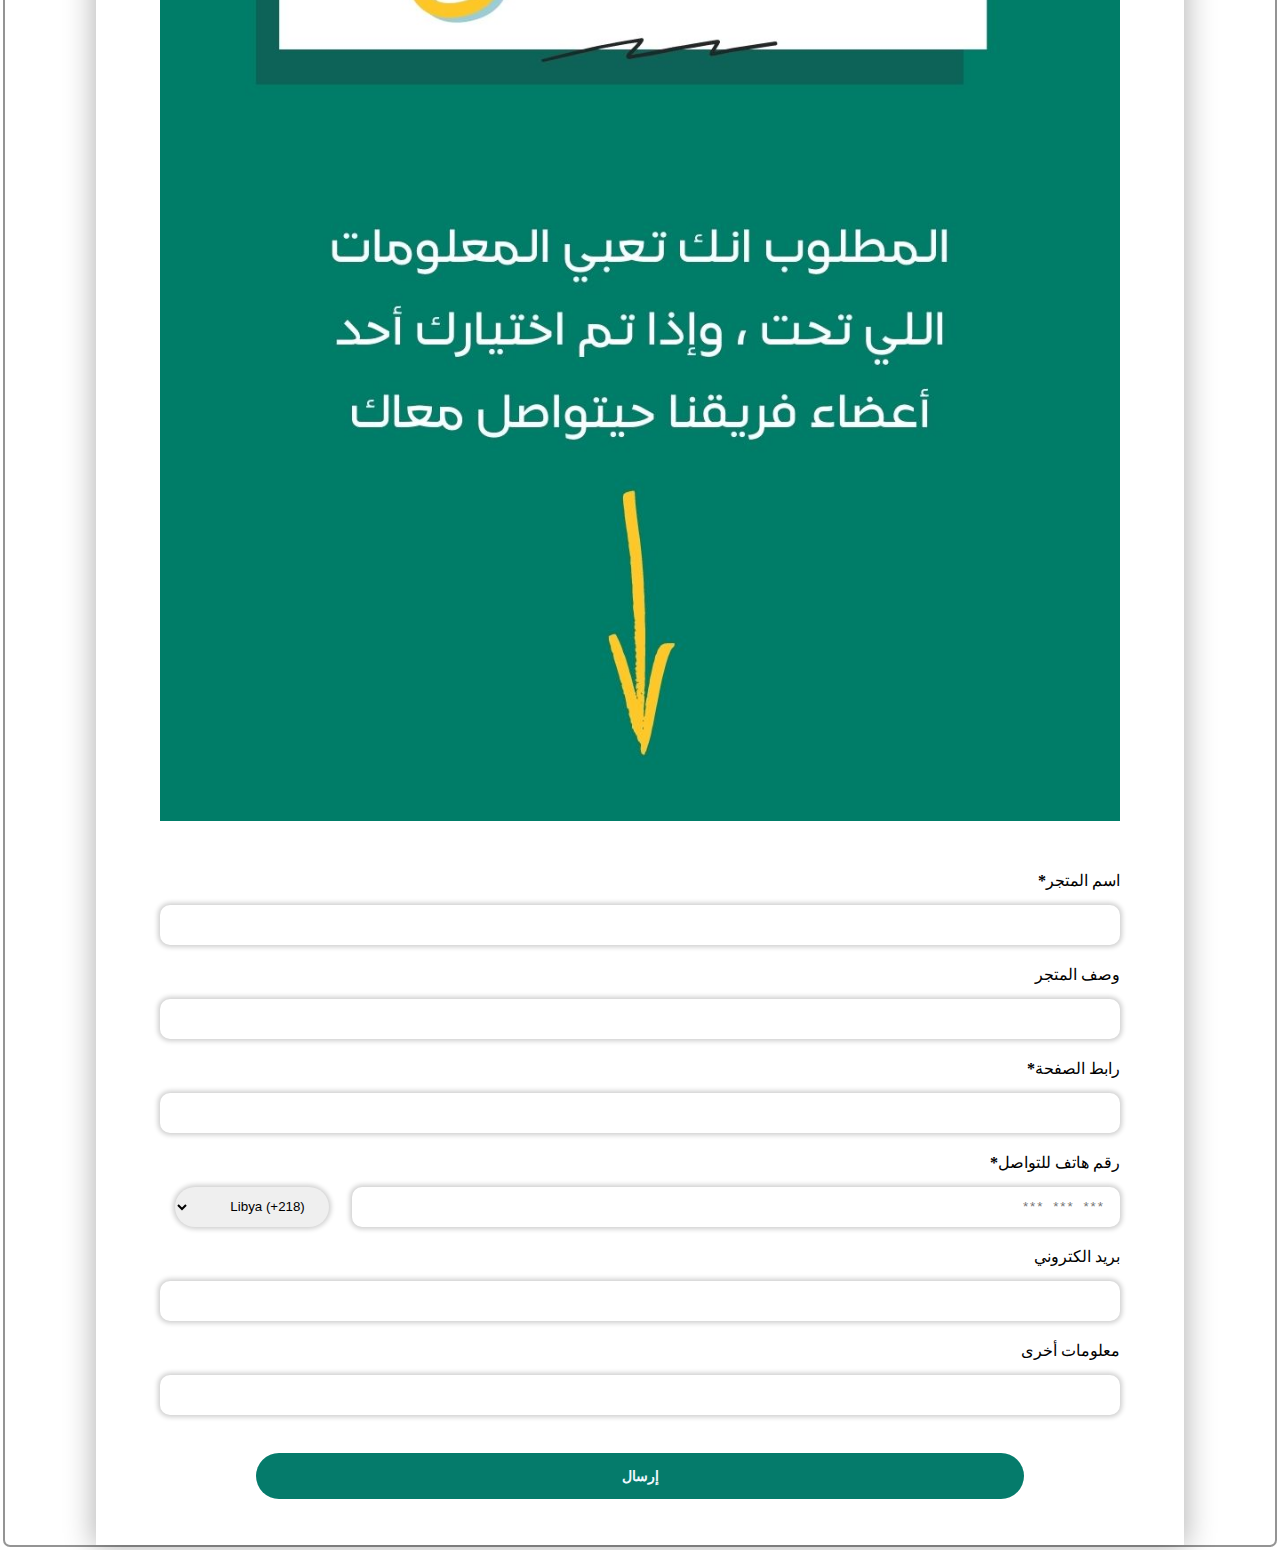
==== commit 476be4ab: "phone number countries added" ====
--- a/index.html
+++ b/index.html
@@ -4,6 +4,8 @@
 		<meta http-equiv="X-UA-Compatible" content="IE=edge" />
 		<meta name="viewport" content="width=device-width, initial-scale=1.0" />
 		<link rel="stylesheet" href="form.css" />
+		<link rel="import" href="./countris.html" />
+		<script type="module" src="./countries.js"></script>
 		<!-- <script src="form.js"></script> -->
 		<title>Form</title>
 	</head>
@@ -51,11 +53,14 @@
 							type="tel"
 							id="contact-number"
 							name="contact-number"
-							pattern="[+]{1}[0-9]{3}\s[0-9]{3}\s[0-9]{3}\s[0-9]{4}"
-							placeholder="+218 9** *** ****"
+							pattern="[0-9]{3}\s[0-9]{3}\s[0-9]{3}"
+							placeholder="*** *** ***"
 							dir="ltr"
 							required
-						/><br />
+						/><span include-html="countris.html">
+							<select id="countries-container"></select>
+						</span>
+						<br />
 
 						<label for="Email">بريد الكتروني</label><br />
 						<input type="text" id="Email" name="Email" /><br />
@@ -70,5 +75,5 @@
 			</div>
 		</div>
 	</body>
-	<script src="index.js"></script>
+	<script type="module" src="index.js"></script>
 </html>
--- a/form.css
+++ b/form.css
@@ -83,6 +83,8 @@
 
 #contact-number {
 	text-align: end;
+	width: 80%;
+	display: inline;
 }
 
 #contact-number::placeholder {
@@ -93,3 +95,21 @@
 #contact-number:-ms-input-placeholder {
 	text-align: end;
 }
+
+#countries-container {
+	min-width: 11%;
+	width: 12vw;
+	height: 40px;
+	border-radius: 25px;
+	margin-inline-start: 2%;
+	padding-inline: 20px;
+	border: none;
+	box-shadow: 0px 0px 5px 2px rgba(0, 0, 0, 0.2);
+	-webkit-box-shadow: 0px 0px 5px 2px rgba(0, 0, 0, 0.2);
+	-moz-box-shadow: 0px 0px 5px 2px rgba(0, 0, 0, 0.2);
+}
+
+#countries-container > option {
+	height: 40px;
+	font-size: 20px;
+}
